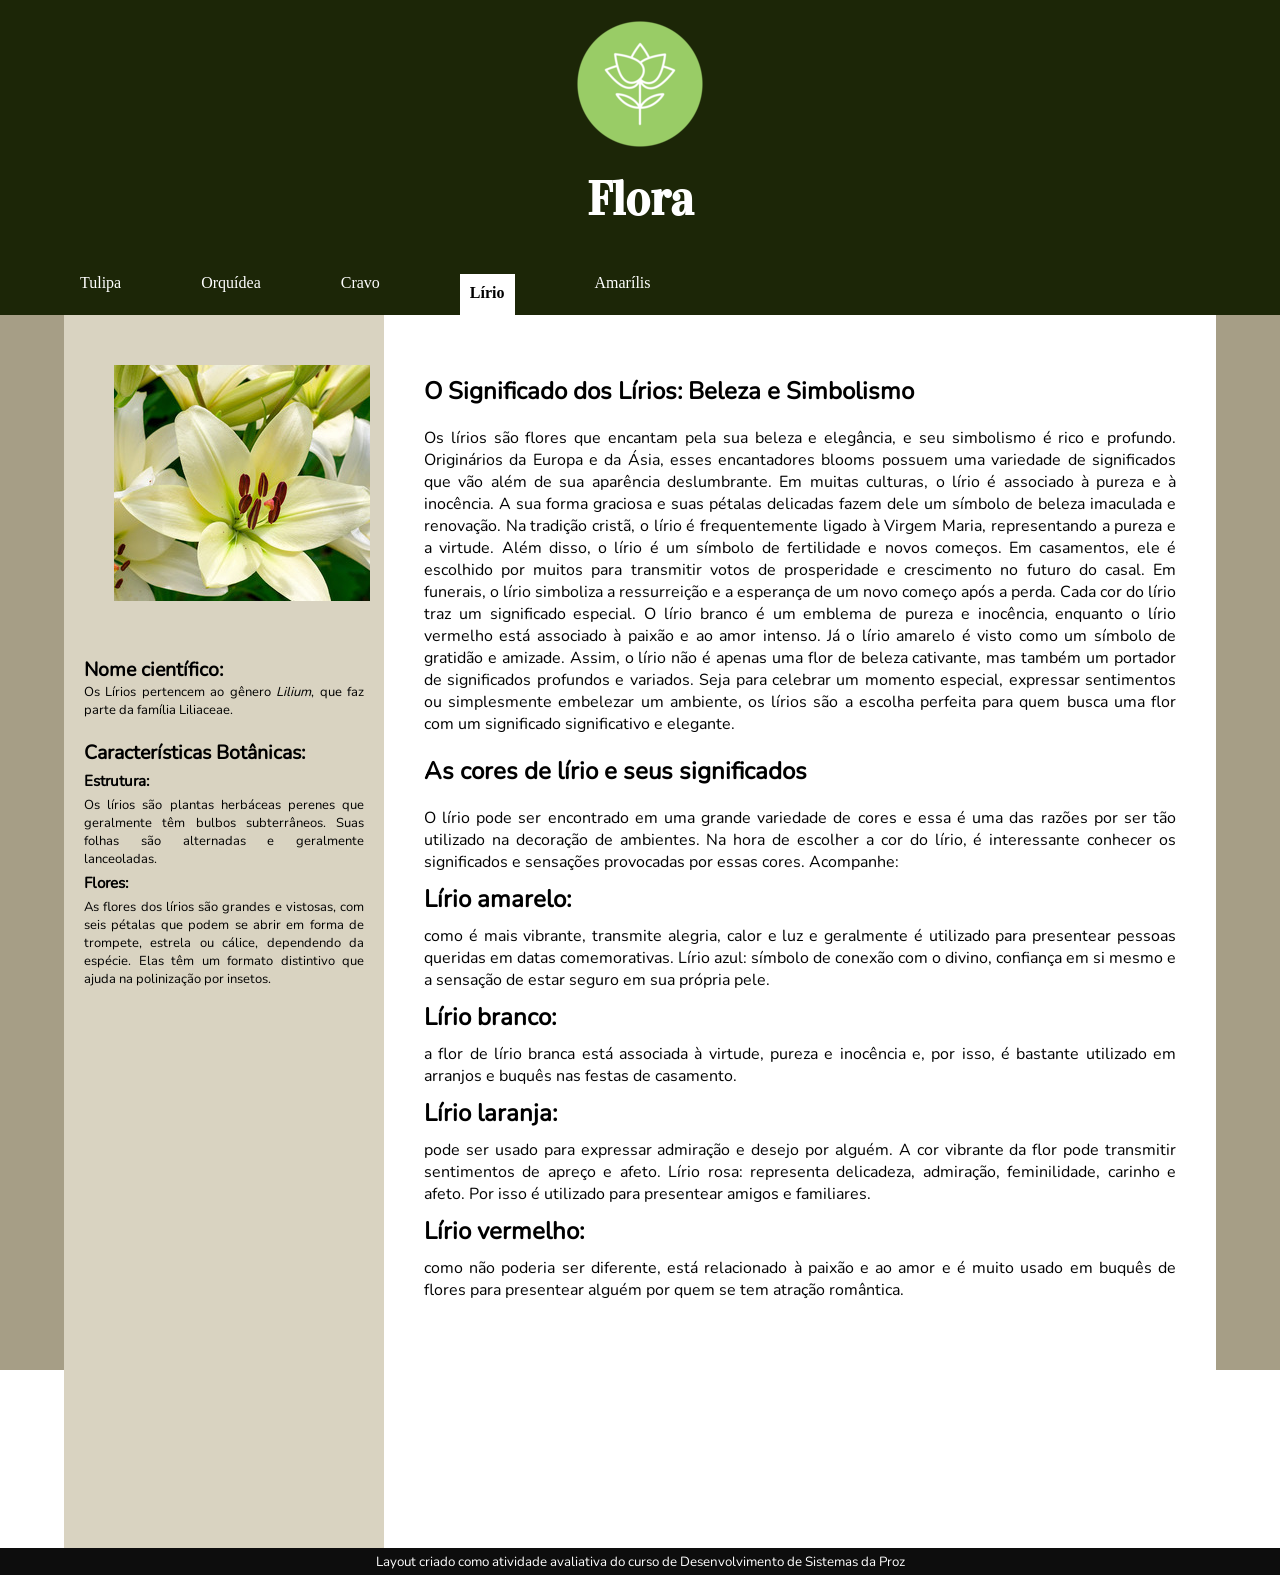
==== layout/index.html @ 20e53c36 "Criei layout de floricultura" ====
<!DOCTYPE html>
<html lang="en">
<head>
    <meta charset="UTF-8">
    <meta name="viewport" content="width=device-width, initial-scale=1.0">
    <link rel="stylesheet" href="biodiv.css">
    <title>Floricultura</title>
</head>
<body>
    <div class="container">
            <header>
                <img src="imagens/tulip_6781917.png" alt="Ìcon de uma Flor">
                <h1>Flora</h1>
            </header>
            <nav>
                <div class="navItem">Tulipa</div>
                <div class="navItem">Orquídea</div>
                <div class="navItem">Cravo</div>
                <div class="navItemL">Lírio</div>
                <div class="navItem">Amarílis</div>
            </nav>
            <main>
                <section class="lirio">
                    <h1>O Significado dos Lírios: Beleza e Simbolismo</h1>

                <p>
                    Os lírios são flores que encantam pela sua beleza e elegância, e seu simbolismo é rico e profundo. Originários da Europa e da Ásia, esses encantadores blooms possuem uma variedade de significados que vão além de sua aparência deslumbrante.
                    Em muitas culturas, o lírio é associado à pureza e à inocência. A sua forma graciosa e suas pétalas delicadas fazem dele um símbolo de beleza imaculada e renovação. Na tradição cristã, o lírio é frequentemente ligado à Virgem Maria, representando a pureza e a virtude.
                    Além disso, o lírio é um símbolo de fertilidade e novos começos. Em casamentos, ele é escolhido por muitos para transmitir votos de prosperidade e crescimento no futuro do casal. Em funerais, o lírio simboliza a ressurreição e a esperança de um novo começo após a perda.
                    Cada cor do lírio traz um significado especial. O lírio branco é um emblema de pureza e inocência, enquanto o lírio vermelho está associado à paixão e ao amor intenso. Já o lírio amarelo é visto como um símbolo de gratidão e amizade.
                    Assim, o lírio não é apenas uma flor de beleza cativante, mas também um portador de significados profundos e variados. Seja para celebrar um momento especial, expressar sentimentos ou simplesmente embelezar um ambiente, os lírios são a escolha perfeita para quem busca uma flor com um significado significativo e elegante.
                </p>

                <h1>As cores de lírio e seus significados </h1>
                <p>O lírio pode ser encontrado em uma grande variedade de cores e essa é uma das razões por ser tão utilizado na decoração de ambientes. Na hora de escolher a cor do lírio, é interessante conhecer os significados e sensações provocadas por essas cores. Acompanhe:</p>

                <h2>Lírio amarelo: </h2>
                <p>
                    como é mais vibrante, transmite alegria, calor e luz e geralmente é utilizado para presentear pessoas queridas em datas comemorativas.
                    Lírio azul: símbolo de conexão com o divino, confiança em si mesmo e a sensação de estar seguro em sua própria pele.
                </p>
                <h2>Lírio branco: </h2>
                <p>a flor de lírio branca está associada à virtude, pureza e inocência e, por isso, é bastante utilizado em arranjos e buquês nas festas de casamento.</p>
                <h2>Lírio laranja:</h2>
                <p>
                    pode ser usado para expressar admiração e desejo por alguém. A cor vibrante da flor pode transmitir sentimentos de apreço e afeto.
                    Lírio rosa: representa delicadeza, admiração, feminilidade, carinho e afeto. Por isso é utilizado para presentear amigos e familiares.
                </p>
                <h2>Lírio vermelho: </h2>
                <p>como não poderia ser diferente, está relacionado à paixão e ao amor e é muito usado em buquês de flores para presentear alguém por quem se tem atração romântica.  </p>
            </section>
            </main>
            <div class="espao"></div>
            <aside class="lateralEsquerda">

                <div id="imgEsq">
                    <img src="imagens/lirio.jpg" alt="Imagem de um Lírio Branco">
                </div>
          
                <div id="dado1">
                    <h2>Nome científico:</h2>
                    <p>Os Lírios pertencem ao gênero <I>Lilium</I>, que faz parte da família Liliaceae.</p>
                </div>

                    
                <div id="dado2">
                    <h2>Características Botânicas: </h2>
                    <h3>Estrutura: </h3>
                    <p> Os lírios são plantas herbáceas perenes que geralmente têm bulbos subterrâneos. Suas folhas são alternadas e geralmente lanceoladas.</p>
                    <h3>Flores: </h3>
                    <p>As flores dos lírios são grandes e vistosas, com seis pétalas que podem se abrir em forma de trompete, estrela ou cálice, dependendo da espécie. Elas têm um formato distintivo que ajuda na polinização por insetos.</p>
                </div>
            </aside>
            <aside class="lateralDireita">
               
            </aside>
            <div class="espaco"></div>
           <footer>
            <p>Layout criado como atividade avaliativa do curso de Desenvolvimento de Sistemas da Proz</p>
           </footer>
    </div>
</body>
</html>
---- layout/biodiv.css ----
@charset "UTF-8";

@font-face {
    font-family: "Nunito";
    src:
    url(fontes/Nunito-Regular.ttf);
}

@font-face {
    font-family: "Vidaloka";
    src:
    url(fontes/Vidaloka-Regular.ttf);
}

* {
    margin: 0px;
    padding: 0px;
}

:root {
    --cor1:#1C2607; 
    --cor2:#A6A165;
    --cor3:#A69E86;
    --cor4:#D9D3C1;
    --cor5:#0D0D0D;
    --cor6: white;

    /* cor1: Verde Escuro
       cor2: Verde Claro
       cor3: Cinza Escuro
       cor4: Cinza Claro
       cor5: Preto
       cor6: Branco
    */    
}

.container {
    display: grid;
    grid-template-columns: 5% 25% auto 5%;
    grid-template-rows: 20% 3% 90% 2%;
    grid-template-areas: "cabecalho cabecalho cabecalho cabecalho"
    "menu menu menu menu"
    "espaco esquerda conteudo epaco"
    "rodape rodape rodape rodape";

    background-color: var(--cor3);
}

header {
    grid-area: cabecalho;

    color: white;
    background-color: var(--cor1);
    font-family: Vidaloka;
    font-size: 1.5em;
    text-align: center;
}

header > h1 {
    margin-top: 15px;
    margin-bottom: 50px;
}

header > img {
    margin-top: 20px;
}

nav {
    display: flex;
    grid-area: menu;

    color: white;
    background-color: var(--cor1);
}

nav > .navItem {
    margin-left: 80px;


    background-color: var(--cor1);
}

nav > .navItemL {
    padding: 10px;
    margin-left: 80px;

    font-weight: bold;
    color: black;
    background-color: var(--cor6);
}

main {
    grid-area: conteudo;

    font-family: Nunito;
    background-color: var(--cor6);
}

main > .lirio {
    padding: 40px;
    text-align: justify;
}

.lirio > h1 {
    padding-top: 20px;
    padding-bottom: 20px;
}

.lirio > h2 {
    padding-top: 10px;
    padding-bottom: 10px;
}

.lateralEsquerda {
    grid-area: esquerda;

    font-family: Nunito;
    font-size: small;
    text-align: justify;
    background-color: var(--cor4);
}

.lateralEsquerda > #imgEsq {
    margin: 50px;
}

.lateralEsquerda > #dado1{
    font-family: Nunito;
    font-size: small;
    text-align: justify;

    margin: 20px;
}

#dado2 {
    margin: 20px;
}

#dado2 > h3 {
    margin-top: 5px;
    margin-bottom: 5px;
}
.espaco {
    grid-area: espaco;
}

footer {
    grid-area: rodape;

    background-color: var(--cor5);
    color: white;
    font-family: Nunito;
    font-size: smaller;
    text-align: center;

    padding: 5px;

}
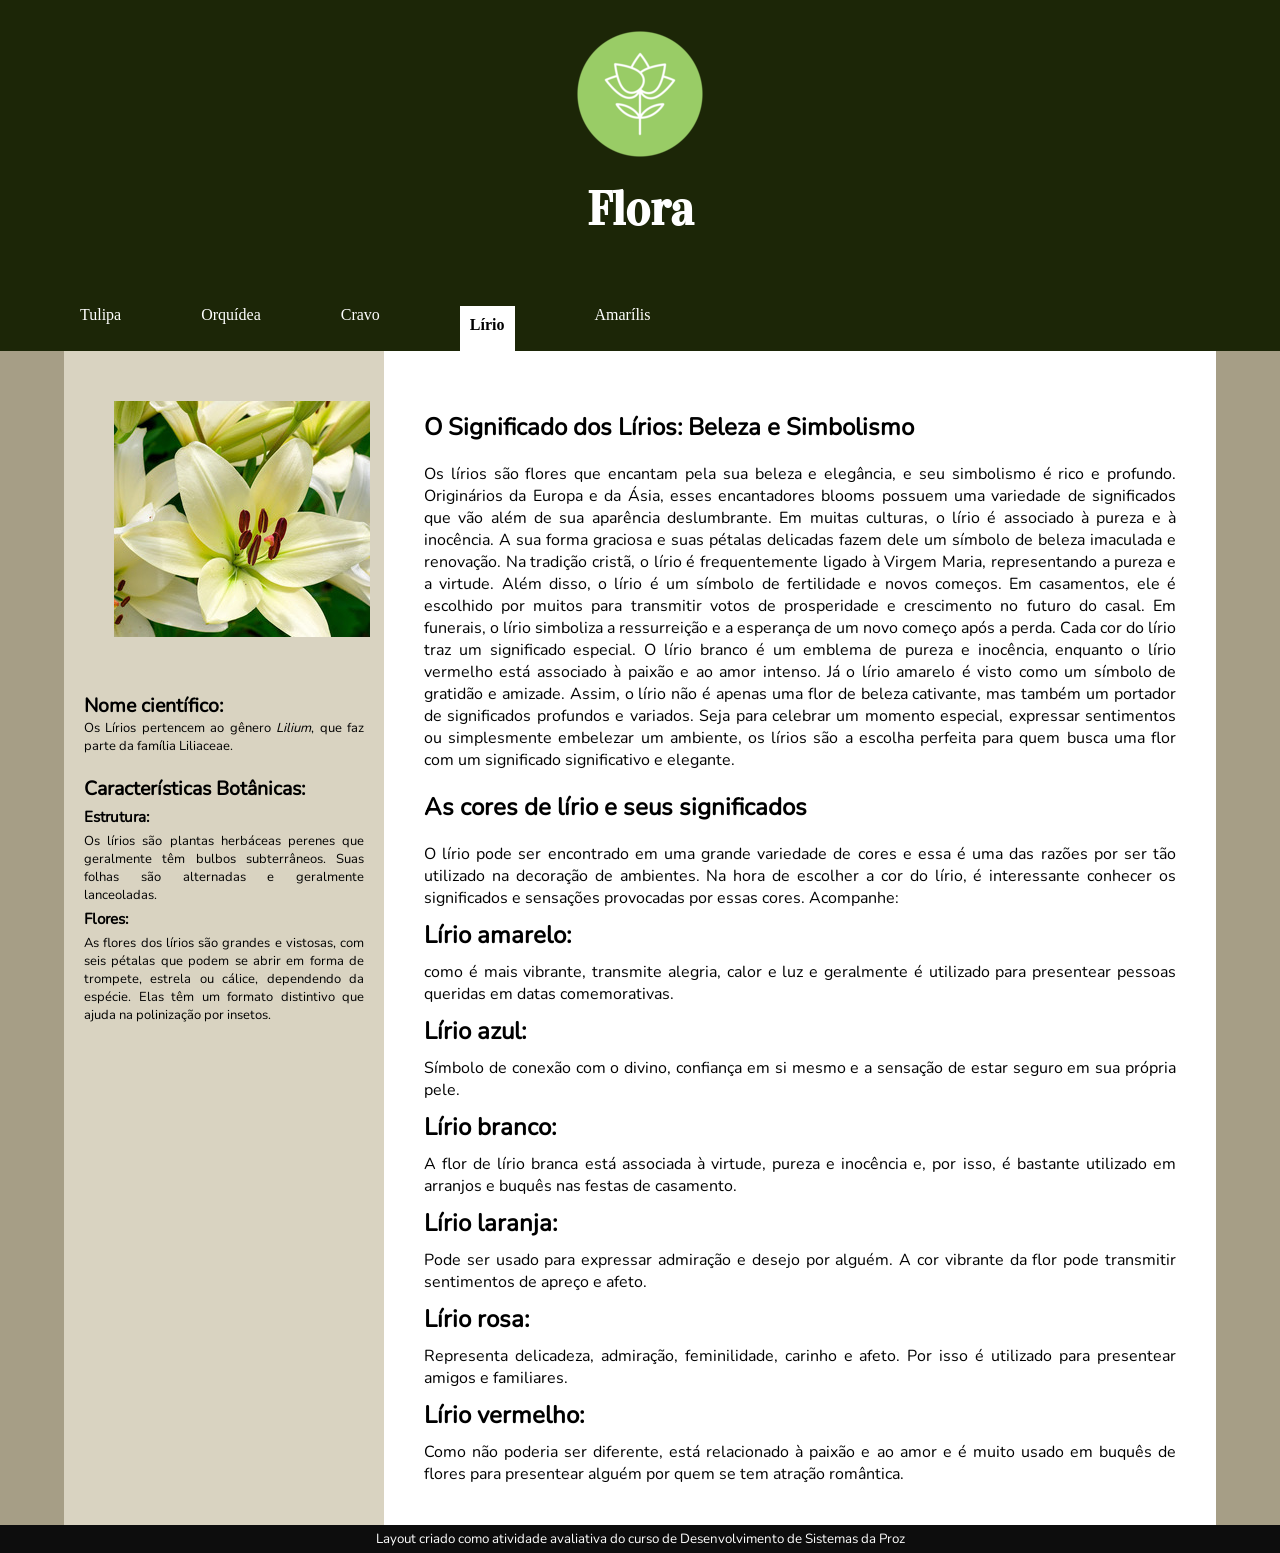
==== commit 1954446d: "." ====
--- a/layout/index.html
+++ b/layout/index.html
@@ -37,17 +37,26 @@
                 <h2>Lírio amarelo: </h2>
                 <p>
                     como é mais vibrante, transmite alegria, calor e luz e geralmente é utilizado para presentear pessoas queridas em datas comemorativas.
-                    Lírio azul: símbolo de conexão com o divino, confiança em si mesmo e a sensação de estar seguro em sua própria pele.
+                    
+                </p>
+                <h2>Lírio azul: </h2>
+                <p>
+                    Símbolo de conexão com o divino, confiança em si mesmo e a sensação de estar seguro em sua própria pele.
                 </p>
                 <h2>Lírio branco: </h2>
-                <p>a flor de lírio branca está associada à virtude, pureza e inocência e, por isso, é bastante utilizado em arranjos e buquês nas festas de casamento.</p>
+                <p>
+                    A flor de lírio branca está associada à virtude, pureza e inocência e, por isso, é bastante utilizado em arranjos e buquês nas festas de casamento.
+                </p>
                 <h2>Lírio laranja:</h2>
                 <p>
-                    pode ser usado para expressar admiração e desejo por alguém. A cor vibrante da flor pode transmitir sentimentos de apreço e afeto.
-                    Lírio rosa: representa delicadeza, admiração, feminilidade, carinho e afeto. Por isso é utilizado para presentear amigos e familiares.
+                    Pode ser usado para expressar admiração e desejo por alguém. A cor vibrante da flor pode transmitir sentimentos de apreço e afeto.
+                </p>
+                <h2>Lírio rosa:</h2>
+                <p>
+                    Representa delicadeza, admiração, feminilidade, carinho e afeto. Por isso é utilizado para presentear amigos e familiares.
                 </p>
                 <h2>Lírio vermelho: </h2>
-                <p>como não poderia ser diferente, está relacionado à paixão e ao amor e é muito usado em buquês de flores para presentear alguém por quem se tem atração romântica.  </p>
+                <p>Como não poderia ser diferente, está relacionado à paixão e ao amor e é muito usado em buquês de flores para presentear alguém por quem se tem atração romântica.  </p>
             </section>
             </main>
             <div class="espao"></div>
--- a/layout/biodiv.css
+++ b/layout/biodiv.css
@@ -37,7 +37,7 @@
 .container {
     display: grid;
     grid-template-columns: 5% 25% auto 5%;
-    grid-template-rows: 20% 3% 90% 2%;
+    grid-template-rows: 20% 3% auto auto;
     grid-template-areas: "cabecalho cabecalho cabecalho cabecalho"
     "menu menu menu menu"
     "espaco esquerda conteudo epaco"
@@ -62,7 +62,7 @@
 }
 
 header > img {
-    margin-top: 20px;
+    margin-top: 30px;
 }
 
 nav {
